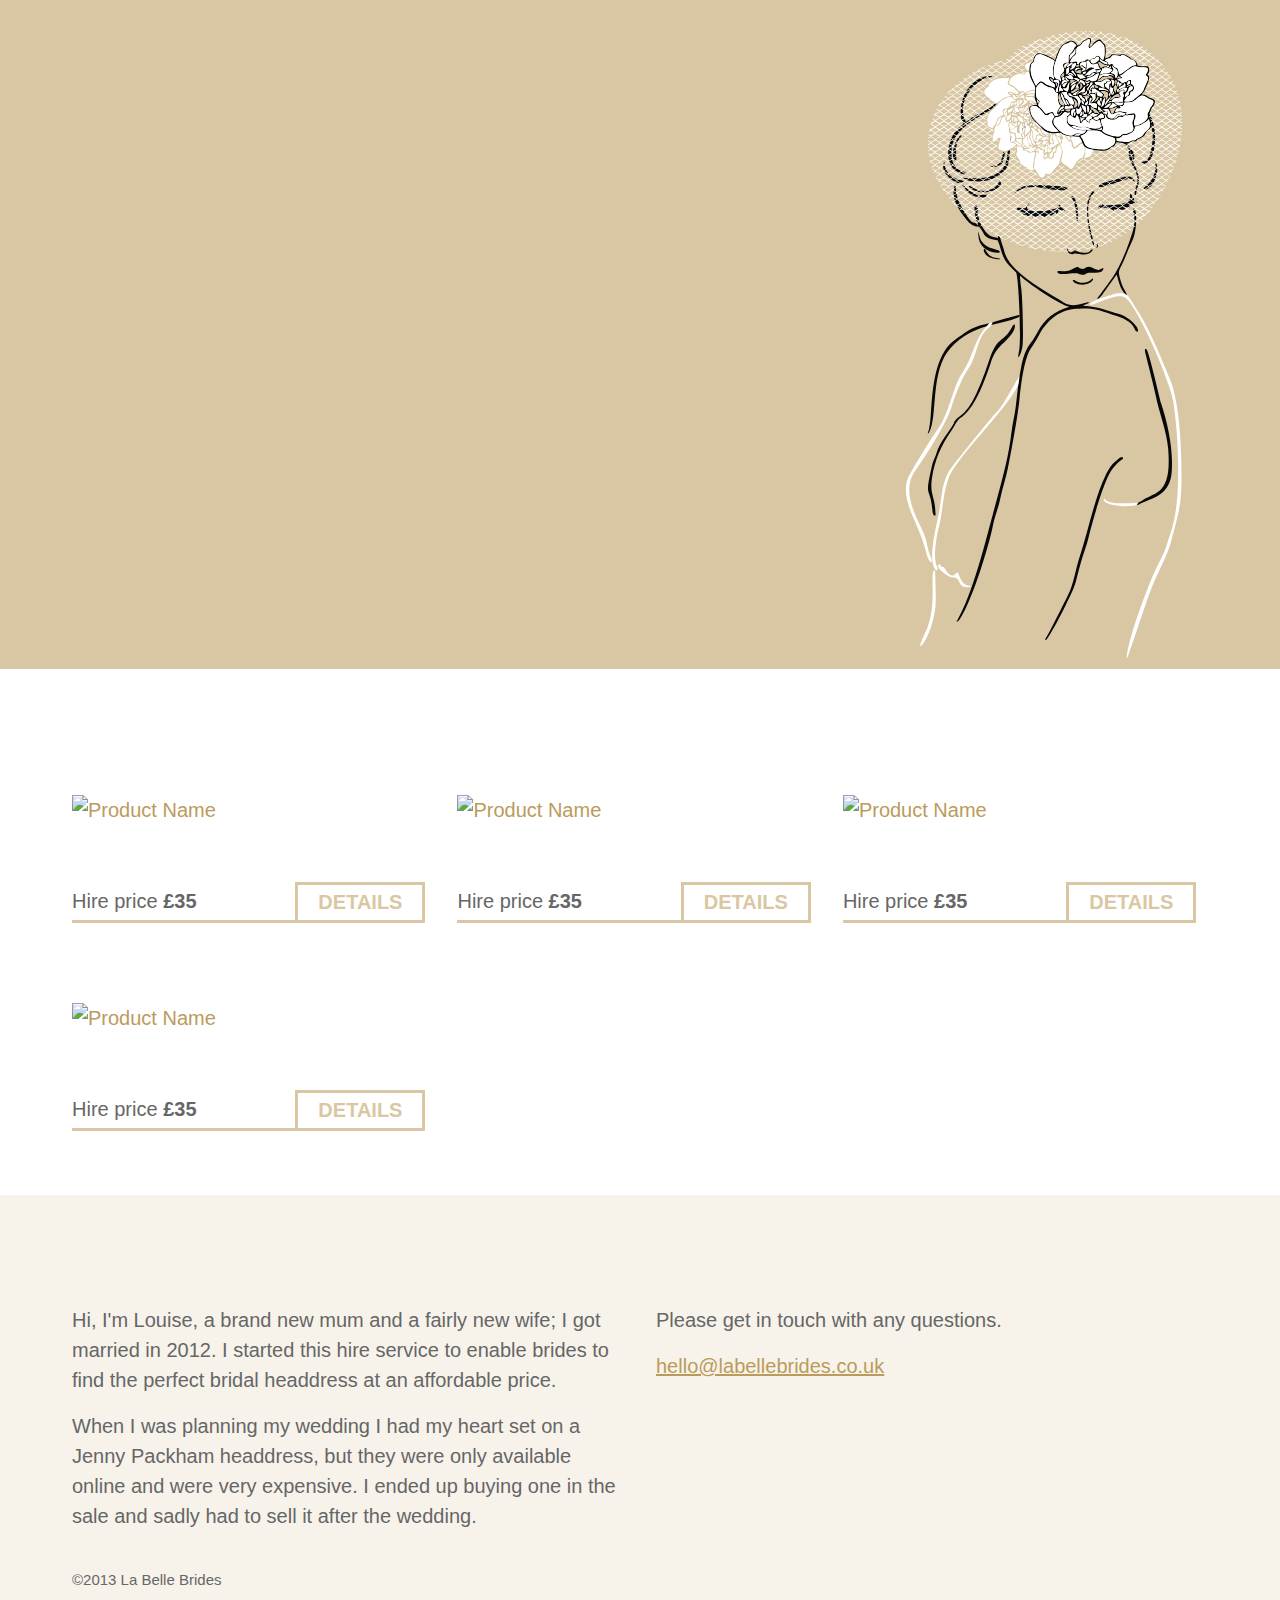
==== index.html @ 49f4bbfb "Migrating site" ====
<!DOCTYPE html>
<!--[if lt IE 7]>      <html class="no-js lt-ie9 lt-ie8 lt-ie7"> <![endif]-->
<!--[if IE 7]>         <html class="no-js lt-ie9 lt-ie8"> <![endif]-->
<!--[if IE 8]>         <html class="no-js lt-ie9"> <![endif]-->
<!--[if gt IE 8]><!--> <html class="no-js"> <!--<![endif]-->
    <head>
        <meta charset="utf-8">
        <meta http-equiv="X-UA-Compatible" content="IE=edge,chrome=1">
        <title>Jenny Packham Headdresses for Hire | La Belle Brides</title>
        <meta name="description" content="">
        <meta name="viewport" content="width=device-width">
        <link rel="stylesheet" href="/styles/compiled/base.css">
        <script src="/scripts/vendor/modernizr-2.6.2-respond-1.1.0.min.js"></script>
        <script src="/scripts/wfl.js"></script>
<!--         <link rel="stylesheet" href="http://basehold.it/16"> -->
    </head>
    <body>

        <div class="header hero-header">
            <header class="wrapper">
                <h1 class="logo">La Belle Brides</h1>
                <h2 class="strap">Designer Headdresses for hire</h2>
                <img class="hero-image" src="/images/hero-image.svg" />
            </header>
        </div>

        <div class="wrapper">

            <section class="product-list">

                <h4 class="list-title">4 headdresses available</h4>

                <article class="product-list-item">
                    <a class="product-image" href="/product-details.html">
                        <img src="http://placehold.it/600x900" alt="Product Name"/>
                    </a>
                    <h3 class="product-title">Acacia in Silver</h3>
                    <div class="product-meta">
                        <span class="product-price">Hire price <b>£35</b></span>
                        <a class="btn" href="/product-details.html">Details</a>
                    </div>
                </article>

                <article class="product-list-item">
                    <a class="product-image" href="/product-details.html">
                        <img src="http://placehold.it/600x900" alt="Product Name"/>
                    </a>
                    <h3 class="product-title">Camellia</h3>
                    <div class="product-meta">
                        <span class="product-price">Hire price <b>£35</b></span>
                        <a class="btn" href="/product-details.html">Details</a>
                    </div>
                </article>

                <article class="product-list-item">
                    <a class="product-image" href="/product-details.html">
                        <img src="http://placehold.it/600x900" alt="Product Name"/>
                    </a>
                    <h3 class="product-title">Poppy in Opal</h3>
                    <div class="product-meta">
                        <span class="product-price">Hire price <b>£35</b></span>
                        <a class="btn" href="/product-details.html">Details</a>
                    </div>
                </article>

                <article class="product-list-item">
                    <a class="product-image" href="/product-details.html">
                        <img src="http://placehold.it/600x900" alt="Product Name"/>
                    </a>
                    <h3 class="product-title">May</h3>
                    <div class="product-meta">
                        <span class="product-price">Hire price <b>£35</b></span>
                        <a class="btn" href="/product-details.html">Details</a>
                    </div>
                </article>

            </section>

        </div>

        <div class="footer">
            <div class="wrapper">
                <div class="row">
                    <div class="col-sm-6">
                        <h4>About</h4>
                        <p>Hi, I'm Louise, a brand new mum and a fairly new wife; I got married in 2012. I started this hire service to enable brides to find the perfect bridal headdress at an affordable price.</p>

                        <p>When I was planning my wedding I had my heart set on a Jenny Packham headdress, but they were only available online and were very expensive. I ended up buying one in the sale and sadly had to sell it after the wedding.</p>
                    </div>
                    <div class="col-sm-6">
                        <h4>Get in touch</h4>
                        <p>Please get in touch with any questions.</p>
                        <p><a href="mailto:louise@labellebrides.co.uk?subject=I'd like to hire Product title">hello@labellebrides.co.uk</a></p>
                    </div>
                </div>
                <footer role="complimentary">
                    <small>&copy;2013  La Belle Brides</small>
                </footer>
            </div>
        </div>

        <script src="//ajax.googleapis.com/ajax/libs/jquery/1.10.1/jquery.min.js"></script>
        <script>window.jQuery || document.write('<script src="/scripts/vendor/jquery-1.10.1.min.js"><\/script>')</script>

        <script src="/scripts/main.js"></script>

        <script>
            var _gaq=[['_setAccount','UA-XXXXX-X'],['_trackPageview']];
            (function(d,t){var g=d.createElement(t),s=d.getElementsByTagName(t)[0];
            g.src='//www.google-analytics.com/ga.js';
            s.parentNode.insertBefore(g,s)}(document,'script'));
        </script>
    </body>
</html>
---- styles/compiled/base.css ----
@import url(css/normalize.css);
*,
*:before,
*:after {
  -moz-box-sizing: border-box;
  -webkit-box-sizing: border-box;
  box-sizing: border-box; }

html {
  font-size: 16px; }

body {
  background: white;
  min-width: 20em;
  margin: 0;
  line-height: 1.5;
  font-size: 1em; }
  @media only screen and (min-width: 60em) {
    body {
      font-size: 1.25em; } }

.wrapper {
  padding: 0 16px;
  margin: 0 auto;
  max-width: 60em; }
  .wrapper:before, .wrapper:after {
    content: " ";
    /* 1 */
    display: table;
    /* 2 */ }
  .wrapper:after {
    clear: both; }
  @media only screen and (min-width: 30em) {
    .wrapper {
      padding: 0 24px; } }
  @media only screen and (min-width: 50em) {
    .wrapper {
      padding: 0 32px; } }

.pull-right {
  float: right !important; }

.pull-left {
  float: left !important; }

.container {
  margin-right: auto;
  margin-left: auto;
  padding-left: 16px;
  padding-right: 16px; }
  .container:before, .container:after {
    content: " ";
    /* 1 */
    display: table;
    /* 2 */ }
  .container:after {
    clear: both; }

.row {
  margin-left: -16px;
  margin-right: -16px; }
  .row:before, .row:after {
    content: " ";
    /* 1 */
    display: table;
    /* 2 */ }
  .row:after {
    clear: both; }

.col-xs-1,
.col-xs-2,
.col-xs-3,
.col-xs-4,
.col-xs-5,
.col-xs-6,
.col-xs-7,
.col-xs-8,
.col-xs-9,
.col-xs-10,
.col-xs-11,
.col-xs-12,
.col-sm-1,
.col-sm-2,
.col-sm-3,
.col-sm-4,
.col-sm-5,
.col-sm-6,
.col-sm-7,
.col-sm-8,
.col-sm-9,
.col-sm-10,
.col-sm-11,
.col-sm-12,
.col-md-1,
.col-md-2,
.col-md-3,
.col-md-4,
.col-md-5,
.col-md-6,
.col-md-7,
.col-md-8,
.col-md-9,
.col-md-10,
.col-md-11,
.col-md-12,
.col-lg-1,
.col-lg-2,
.col-lg-3,
.col-lg-4,
.col-lg-5,
.col-lg-6,
.col-lg-7,
.col-lg-8,
.col-lg-9,
.col-lg-10,
.col-lg-11,
.col-lg-12 {
  position: relative;
  min-height: 1px;
  padding-left: 16px;
  padding-right: 16px; }

.col-xs-1,
.col-xs-2,
.col-xs-3,
.col-xs-4,
.col-xs-5,
.col-xs-6,
.col-xs-7,
.col-xs-8,
.col-xs-9,
.col-xs-10,
.col-xs-11 {
  float: left; }

.col-xs-1 {
  width: 8.33333%; }

.col-xs-2 {
  width: 16.66667%; }

.col-xs-3 {
  width: 25%; }

.col-xs-4 {
  width: 33.33333%; }

.col-xs-5 {
  width: 41.66667%; }

.col-xs-6 {
  width: 50%; }

.col-xs-7 {
  width: 58.33333%; }

.col-xs-8 {
  width: 66.66667%; }

.col-xs-9 {
  width: 75%; }

.col-xs-10 {
  width: 83.33333%; }

.col-xs-11 {
  width: 91.66667%; }

.col-xs-12 {
  width: 100%; }

@media (min-width: 30em) {
  .container {
    max-width: 752px; }

  .col-sm-1,
  .col-sm-2,
  .col-sm-3,
  .col-sm-4,
  .col-sm-5,
  .col-sm-6,
  .col-sm-7,
  .col-sm-8,
  .col-sm-9,
  .col-sm-10,
  .col-sm-11 {
    float: left; }

  .col-sm-1 {
    width: 8.33333%; }

  .col-sm-2 {
    width: 16.66667%; }

  .col-sm-3 {
    width: 25%; }

  .col-sm-4 {
    width: 33.33333%; }

  .col-sm-5 {
    width: 41.66667%; }

  .col-sm-6 {
    width: 50%; }

  .col-sm-7 {
    width: 58.33333%; }

  .col-sm-8 {
    width: 66.66667%; }

  .col-sm-9 {
    width: 75%; }

  .col-sm-10 {
    width: 83.33333%; }

  .col-sm-11 {
    width: 91.66667%; }

  .col-sm-12 {
    width: 100%; }

  .col-sm-push-1 {
    left: 8.33333%; }

  .col-sm-push-2 {
    left: 16.66667%; }

  .col-sm-push-3 {
    left: 25%; }

  .col-sm-push-4 {
    left: 33.33333%; }

  .col-sm-push-5 {
    left: 41.66667%; }

  .col-sm-push-6 {
    left: 50%; }

  .col-sm-push-7 {
    left: 58.33333%; }

  .col-sm-push-8 {
    left: 66.66667%; }

  .col-sm-push-9 {
    left: 75%; }

  .col-sm-push-10 {
    left: 83.33333%; }

  .col-sm-push-11 {
    left: 91.66667%; }

  .col-sm-pull-1 {
    right: 8.33333%; }

  .col-sm-pull-2 {
    right: 16.66667%; }

  .col-sm-pull-3 {
    right: 25%; }

  .col-sm-pull-4 {
    right: 33.33333%; }

  .col-sm-pull-5 {
    right: 41.66667%; }

  .col-sm-pull-6 {
    right: 50%; }

  .col-sm-pull-7 {
    right: 58.33333%; }

  .col-sm-pull-8 {
    right: 66.66667%; }

  .col-sm-pull-9 {
    right: 75%; }

  .col-sm-pull-10 {
    right: 83.33333%; }

  .col-sm-pull-11 {
    right: 91.66667%; }

  .col-sm-offset-1 {
    margin-left: 8.33333%; }

  .col-sm-offset-2 {
    margin-left: 16.66667%; }

  .col-sm-offset-3 {
    margin-left: 25%; }

  .col-sm-offset-4 {
    margin-left: 33.33333%; }

  .col-sm-offset-5 {
    margin-left: 41.66667%; }

  .col-sm-offset-6 {
    margin-left: 50%; }

  .col-sm-offset-7 {
    margin-left: 58.33333%; }

  .col-sm-offset-8 {
    margin-left: 66.66667%; }

  .col-sm-offset-9 {
    margin-left: 75%; }

  .col-sm-offset-10 {
    margin-left: 83.33333%; }

  .col-sm-offset-11 {
    margin-left: 91.66667%; } }
@media (min-width: 50em) {
  .container {
    max-width: 972px; }

  .col-md-1,
  .col-md-2,
  .col-md-3,
  .col-md-4,
  .col-md-5,
  .col-md-6,
  .col-md-7,
  .col-md-8,
  .col-md-9,
  .col-md-10,
  .col-md-11 {
    float: left; }

  .col-md-1 {
    width: 8.33333%; }

  .col-md-2 {
    width: 16.66667%; }

  .col-md-3 {
    width: 25%; }

  .col-md-4 {
    width: 33.33333%; }

  .col-md-5 {
    width: 41.66667%; }

  .col-md-6 {
    width: 50%; }

  .col-md-7 {
    width: 58.33333%; }

  .col-md-8 {
    width: 66.66667%; }

  .col-md-9 {
    width: 75%; }

  .col-md-10 {
    width: 83.33333%; }

  .col-md-11 {
    width: 91.66667%; }

  .col-md-12 {
    width: 100%; }

  .col-md-push-0 {
    left: auto; }

  .col-md-push-1 {
    left: 8.33333%; }

  .col-md-push-2 {
    left: 16.66667%; }

  .col-md-push-3 {
    left: 25%; }

  .col-md-push-4 {
    left: 33.33333%; }

  .col-md-push-5 {
    left: 41.66667%; }

  .col-md-push-6 {
    left: 50%; }

  .col-md-push-7 {
    left: 58.33333%; }

  .col-md-push-8 {
    left: 66.66667%; }

  .col-md-push-9 {
    left: 75%; }

  .col-md-push-10 {
    left: 83.33333%; }

  .col-md-push-11 {
    left: 91.66667%; }

  .col-md-pull-0 {
    right: auto; }

  .col-md-pull-1 {
    right: 8.33333%; }

  .col-md-pull-2 {
    right: 16.66667%; }

  .col-md-pull-3 {
    right: 25%; }

  .col-md-pull-4 {
    right: 33.33333%; }

  .col-md-pull-5 {
    right: 41.66667%; }

  .col-md-pull-6 {
    right: 50%; }

  .col-md-pull-7 {
    right: 58.33333%; }

  .col-md-pull-8 {
    right: 66.66667%; }

  .col-md-pull-9 {
    right: 75%; }

  .col-md-pull-10 {
    right: 83.33333%; }

  .col-md-pull-11 {
    right: 91.66667%; }

  .col-md-offset-0 {
    margin-left: 0; }

  .col-md-offset-1 {
    margin-left: 8.33333%; }

  .col-md-offset-2 {
    margin-left: 16.66667%; }

  .col-md-offset-3 {
    margin-left: 25%; }

  .col-md-offset-4 {
    margin-left: 33.33333%; }

  .col-md-offset-5 {
    margin-left: 41.66667%; }

  .col-md-offset-6 {
    margin-left: 50%; }

  .col-md-offset-7 {
    margin-left: 58.33333%; }

  .col-md-offset-8 {
    margin-left: 66.66667%; }

  .col-md-offset-9 {
    margin-left: 75%; }

  .col-md-offset-10 {
    margin-left: 83.33333%; }

  .col-md-offset-11 {
    margin-left: 91.66667%; } }
@media (min-width: 60em) {
  .container {
    max-width: 1172px; }

  .col-lg-1,
  .col-lg-2,
  .col-lg-3,
  .col-lg-4,
  .col-lg-5,
  .col-lg-6,
  .col-lg-7,
  .col-lg-8,
  .col-lg-9,
  .col-lg-10,
  .col-lg-11 {
    float: left; }

  .col-lg-1 {
    width: 8.33333%; }

  .col-lg-2 {
    width: 16.66667%; }

  .col-lg-3 {
    width: 25%; }

  .col-lg-4 {
    width: 33.33333%; }

  .col-lg-5 {
    width: 41.66667%; }

  .col-lg-6 {
    width: 50%; }

  .col-lg-7 {
    width: 58.33333%; }

  .col-lg-8 {
    width: 66.66667%; }

  .col-lg-9 {
    width: 75%; }

  .col-lg-10 {
    width: 83.33333%; }

  .col-lg-11 {
    width: 91.66667%; }

  .col-lg-12 {
    width: 100%; }

  .col-lg-push-0 {
    left: auto; }

  .col-lg-push-1 {
    left: 8.33333%; }

  .col-lg-push-2 {
    left: 16.66667%; }

  .col-lg-push-3 {
    left: 25%; }

  .col-lg-push-4 {
    left: 33.33333%; }

  .col-lg-push-5 {
    left: 41.66667%; }

  .col-lg-push-6 {
    left: 50%; }

  .col-lg-push-7 {
    left: 58.33333%; }

  .col-lg-push-8 {
    left: 66.66667%; }

  .col-lg-push-9 {
    left: 75%; }

  .col-lg-push-10 {
    left: 83.33333%; }

  .col-lg-push-11 {
    left: 91.66667%; }

  .col-lg-pull-0 {
    right: auto; }

  .col-lg-pull-1 {
    right: 8.33333%; }

  .col-lg-pull-2 {
    right: 16.66667%; }

  .col-lg-pull-3 {
    right: 25%; }

  .col-lg-pull-4 {
    right: 33.33333%; }

  .col-lg-pull-5 {
    right: 41.66667%; }

  .col-lg-pull-6 {
    right: 50%; }

  .col-lg-pull-7 {
    right: 58.33333%; }

  .col-lg-pull-8 {
    right: 66.66667%; }

  .col-lg-pull-9 {
    right: 75%; }

  .col-lg-pull-10 {
    right: 83.33333%; }

  .col-lg-pull-11 {
    right: 91.66667%; }

  .col-lg-offset-0 {
    margin-left: 0; }

  .col-lg-offset-1 {
    margin-left: 8.33333%; }

  .col-lg-offset-2 {
    margin-left: 16.66667%; }

  .col-lg-offset-3 {
    margin-left: 25%; }

  .col-lg-offset-4 {
    margin-left: 33.33333%; }

  .col-lg-offset-5 {
    margin-left: 41.66667%; }

  .col-lg-offset-6 {
    margin-left: 50%; }

  .col-lg-offset-7 {
    margin-left: 58.33333%; }

  .col-lg-offset-8 {
    margin-left: 66.66667%; }

  .col-lg-offset-9 {
    margin-left: 75%; }

  .col-lg-offset-10 {
    margin-left: 83.33333%; }

  .col-lg-offset-11 {
    margin-left: 91.66667%; } }
@media (min-width: 30em) {
  .row {
    margin-bottom: 16px; } }

body {
  font-family: "josefin sans", "Merriweather Sans", "Myriad Pro", "Lucida Grande", "Lucida Sans Unicode", "Lucida Sans", Geneva, Verdana, sans-serif;
  color: #666666;
  font-weight: 300; }

.js .web-font, .js h1, .js h2, .js h3, .js h4, .js h5, .js h6, .wf-loading .web-font, .wf-loading h1, .wf-loading h2, .wf-loading h3, .wf-loading h4, .wf-loading h5, .wf-loading h6 {
  opacity: 0; }
.wf-active .web-font, .wf-active h1, .wf-active h2, .wf-active h3, .wf-active h4, .wf-active h5, .wf-active h6, .wf-inactive .web-font, .wf-inactive h1, .wf-inactive h2, .wf-inactive h3, .wf-inactive h4, .wf-inactive h5, .wf-inactive h6 {
  opacity: 1;
  -webkit-transition: opacity 0.25s ease-in-out;
  -moz-transition: opacity 0.25s ease-in-out;
  transition: opacity 0.25s ease-in-out; }
.lt-ie7.wf-loading .web-font, .lt-ie7.wf-loading h1, .lt-ie7.wf-loading h2, .lt-ie7.wf-loading h3, .lt-ie7.wf-loading h4, .lt-ie7.wf-loading h5, .lt-ie7.wf-loading h6 {
  visibility: hidden; }
.lt-ie7.wf-active .web-font, .lt-ie7.wf-active h1, .lt-ie7.wf-active h2, .lt-ie7.wf-active h3, .lt-ie7.wf-active h4, .lt-ie7.wf-active h5, .lt-ie7.wf-active h6, .lt-ie7.wf-inactive .web-font, .lt-ie7.wf-inactive h1, .lt-ie7.wf-inactive h2, .lt-ie7.wf-inactive h3, .lt-ie7.wf-inactive h4, .lt-ie7.wf-inactive h5, .lt-ie7.wf-inactive h6 {
  visibility: visible; }

p, ul, ol, dd,
img, pre, blockquote,
fieldset, legend, .form-row,
.btn,
button {
  margin: 0;
  margin-bottom: 16px; }

form, figure, table,
.product-list-item,
.product-page {
  margin-bottom: 32px; }
  @media (min-width: 30em) {
    form, figure, table,
    .product-list-item,
    .product-page {
      margin-bottom: 36px; } }
  @media (min-width: 50em) {
    form, figure, table,
    .product-list-item,
    .product-page {
      margin-bottom: 40px; } }
  @media (min-width: 60em) {
    form, figure, table,
    .product-list-item,
    .product-page {
      margin-bottom: 48px; } }

h1, h2, h3, h4, h5, h6 {
  margin: 0;
  margin-top: 32px;
  margin-bottom: 4px; }
  @media (min-width: 30em) {
    h1, h2, h3, h4, h5, h6 {
      margin-top: 36px;
      margin-bottom: 8px; } }
  @media (min-width: 50em) {
    h1, h2, h3, h4, h5, h6 {
      margin-top: 40px;
      margin-bottom: 12px;
      text-rendering: optimizeLegibility; } }
  @media (min-width: 60em) {
    h1, h2, h3, h4, h5, h6 {
      margin-top: 48px;
      margin-bottom: 16px; } }

a {
  color: #bb9b5b;
  text-decoration: none; }
  a:hover {
    color: #a18142; }
  a:active, a:focus {
    color: #a18142; }
  p a {
    padding: 0.5em;
    margin: -0.5em;
    text-decoration: underline; }
    p a:hover {
      text-decoration: none;
      background: 1; }

h1, h2, h3, h4, h5, h6 {
  font-family: "josefin sans", "Merriweather Sans", "Myriad Pro", "Lucida Grande", "Lucida Sans Unicode", "Lucida Sans", Geneva, Verdana, sans-serif;
  color: #444444;
  font-weight: 900;
  line-height: 1;
  text-transform: none; }
  h1 + h1, h1 + h2, h1 + h3, h1 + h4, h1 + h5, h1 + h6, h2 + h1, h2 + h2, h2 + h3, h2 + h4, h2 + h5, h2 + h6, h3 + h1, h3 + h2, h3 + h3, h3 + h4, h3 + h5, h3 + h6, h4 + h1, h4 + h2, h4 + h3, h4 + h4, h4 + h5, h4 + h6, h5 + h1, h5 + h2, h5 + h3, h5 + h4, h5 + h5, h5 + h6, h6 + h1, h6 + h2, h6 + h3, h6 + h4, h6 + h5, h6 + h6 {
    margin-top: 0; }

h1 {
  font-size: 2.5em; }

h2 {
  font-size: 2em; }

h3 {
  font-size: 1.75em; }

h4 {
  font-size: 1.5em; }

h5 {
  font-size: 1.25em; }

h6 {
  font-size: 1em; }

.page-title {
  font-size: 3.5em;
  line-height: 1;
  border-bottom: 0.15em solid #444444;
  padding-bottom: 0.25em; }

.lead {
  font-size: 1.5em;
  line-height: 1.25em; }

ul,
ol {
  list-style-position: outside;
  padding-left: 2em; }

li ul,
li ol {
  padding-left: 1.5em; }

ol ol {
  list-style: lower-alpha; }

nav li {
  list-style: none; }

dt {
  font-weight: bold; }

.dl-horizontal dt {
  float: left;
  clear: left;
  width: 20.25%;
  text-align: right; }
.dl-horizontal dd {
  margin-left: 22.78%; }

blockquote,
figure p {
  padding-left: 1.5em;
  border-left: 1em solid #f2f2f2;
  font-family: "Merriweather", Georgia, Cambria, "Times New Roman", Times, serif;
  font-style: italic; }

q {
  quotes: none; }

blockquote:before,
blockquote:after,
q:before,
q:after {
  content: '';
  content: none; }

cite,
figcaption {
  font-style: italic; }

figcaption {
  font-size: 0.75em;
  color: #aaaaaa; }

table {
  width: 100%; }

tr > td, tr > th {
  border: 0;
  border-bottom: 1px solid #cccccc;
  padding: 0.5em;
  padding-left: 0; }

th,
table caption {
  text-align: left;
  color: #444444; }

table caption {
  font-size: 1.25em;
  margin-top: 2rem; }

hr {
  display: block;
  height: 1px;
  border: 0;
  margin: 2rem 0;
  border-top: 1px solid #cccccc;
  padding: 0; }

abbr[title] {
  border-bottom: 1px dotted #cccccc;
  cursor: help; }

b, strong {
  font-weight: bold; }

dfn {
  font-style: italic; }

ins {
  background-color: #fef8a6;
  color: #666666;
  text-decoration: none;
  padding: .25em;
  margin: -.25em 0; }

s, del {
  text-decoration: line-through;
  color: #aaaaaa; }

mark {
  background: none;
  border-bottom: 0.25em solid #f2f2f2;
  color: #666666;
  font-style: italic;
  font-weight: bold;
  margin: -.25em 0; }

pre,
code,
kbd,
samp {
  font-family: courier, "courier new", monospace;
  line-height: 1.5;
  background: #f2f2f2; }

pre {
  padding: 0.5em 1em;
  border-radius: 0.25em; }

p code,
p samp,
p kbd {
  padding: .25em;
  margin: -.25em 0;
  border-radius: 0.25em; }

pre {
  white-space: pre;
  white-space: pre-wrap;
  word-wrap: break-word; }

small {
  font-size: 0.75em; }

sub,
sup {
  position: relative;
  font-size: 0.75em;
  line-height: 0;
  vertical-align: 1.5; }

sup {
  top: -0.5em; }

sub {
  bottom: -0.25em; }

img {
  vertical-align: middle;
  max-width: 100%;
  display: inline-block;
  height: auto; }

input,
select,
textarea {
  font-size: 1em;
  color: #666666;
  font-weight: 300;
  font-family: "josefin sans", "Merriweather Sans", "Myriad Pro", "Lucida Grande", "Lucida Sans Unicode", "Lucida Sans", Geneva, Verdana, sans-serif;
  border: 0.15em solid #cccccc;
  padding: 0.5em 0;
  background-color: white; }
  input:focus,
  select:focus,
  textarea:focus {
    border-color: #444444;
    color: #444444;
    background: white; }
  input[disabled],
  input .disabled,
  select[disabled],
  select .disabled,
  textarea[disabled],
  textarea .disabled {
    background: #f2f2f2;
    cursor: not-allowed; }

input,
select,
textarea {
  width: 100%; }
  @media (min-width: 30em) {
    input,
    select,
    textarea {
      width: 50%; } }

fieldset {
  border: 0;
  padding: 0; }

textarea {
  resize: vertical;
  width: 100%;
  padding: 0.5em 0 0 0.5em; }

legend {
  margin-top: 2rem;
  font-family: "josefin sans", "Merriweather Sans", "Myriad Pro", "Lucida Grande", "Lucida Sans Unicode", "Lucida Sans", Geneva, Verdana, sans-serif;
  font-size: 1.5em;
  font-weight: 900;
  text-transform: none;
  color: #444444; }

label {
  padding: 0.25em 0;
  display: block;
  font-family: "josefin sans", "Merriweather Sans", "Myriad Pro", "Lucida Grande", "Lucida Sans Unicode", "Lucida Sans", Geneva, Verdana, sans-serif;
  color: #444444;
  line-height: 1.25em; }
  label + input,
  label + select,
  label + textarea {
    margin-bottom: 16px; }
    fieldset label + input, .form-row label + input, .form-horizontal label + input, fieldset
    label + select, .form-row
    label + select, .form-horizontal
    label + select, fieldset
    label + textarea, .form-row
    label + textarea, .form-horizontal
    label + textarea {
      margin-bottom: 0; }

input {
  text-indent: 0.5em; }

input[type="checkbox"],
input[type="radio"] {
  min-width: 1em;
  width: 1em;
  height: 1em;
  margin: 0;
  margin-right: 0.5em; }

.btn > input[type="checkbox"], button > input[type="checkbox"],
.btn > input[type="radio"],
button > input[type="radio"] {
  margin-left: -0.5em; }

.checkbox-inline, .radio-inline {
  display: inline-block;
  float: left;
  margin-right: 2em; }

input[type="range"] {
  border: none;
  margin-left: 0;
  margin-right: 0; }
  input[type="range"]:focus {
    background: none; }

input[type="color"],
input[type="number"],
input[type="date"],
input[type="month"],
input[type="week"],
input[type="datetime"],
input[type="datetime-local"] {
  width: 25%; }

select {
  padding: 0.5em 0.5em;
  height: 2.5em; }
  select option {
    padding: 0.5em;
    border-bottom: 1px solid #cccccc; }
    select option:focus, select option:checked {
      background: #d9c7a3; }

select[multiple] {
  padding: 0;
  height: auto; }
  select[multiple] option {
    padding: 0.5em;
    height: 2.5em; }

@media (min-width: 30em) {
  .form-horizontal label {
    float: left;
    width: 25%;
    padding: 0.5em 0; }
  .form-horizontal textarea {
    width: 75%; }
  .form-horizontal button {
    margin-left: 25%; } }

.btn, button {
  display: inline-block;
  background: white;
  color: #d9c7a3;
  padding: 0.25em 1em;
  margin-right: 16px;
  font-size: 1em;
  font-family: "josefin sans", "Merriweather Sans", "Myriad Pro", "Lucida Grande", "Lucida Sans Unicode", "Lucida Sans", Geneva, Verdana, sans-serif;
  font-weight: bold;
  text-transform: uppercase;
  border: 0.15em solid #d9c7a3;
  border-radius: 0;
  vertical-align: middle;
  line-height: 1.25em;
  cursor: pointer;
  width: auto; }
  .btn:hover, button:hover, .btn:focus, button:focus, .btn.active, button.active {
    color: #d2bc91;
    border-color: #d2bc91;
    background: #faf7f2; }
  .btn:disabled, button:disabled, .btn.disabled, button.disabled {
    color: #cccccc;
    border-color: #cccccc;
    background: #eeeeee; }

/* ==========================================================================
   Helper classes
   ========================================================================== */
.ir {
  background-color: transparent;
  border: 0;
  overflow: hidden;
  *text-indent: -9999px; }

.ir:before {
  content: "";
  display: block;
  width: 0;
  height: 150%; }

.hidden {
  display: none !important;
  visibility: hidden; }

.vishid {
  border: 0;
  clip: rect(0 0 0 0);
  height: 1px;
  margin: -1px;
  overflow: hidden;
  padding: 0;
  position: absolute;
  width: 1px; }

.vishid.focusable:active,
.vishid.focusable:focus {
  clip: auto;
  height: auto;
  margin: 0;
  overflow: visible;
  position: static;
  width: auto; }

.invisible {
  visibility: hidden; }

.cf:before,
.cf:after {
  content: " ";
  display: table; }

.cf:after {
  clear: both; }

.cf {
  *zoom: 1; }

::-moz-selection {
  background: #d2bc91;
  text-shadow: none;
  color: #222222; }

::selection {
  background: #d2bc91;
  text-shadow: none;
  color: #222222; }

.chromeframe {
  margin: 0.2em 0;
  background: #ccc;
  color: #000;
  padding: 0.2em 0; }

.header {
  background: #d9c7a3; }
  .header:before, .header:after {
    content: " ";
    /* 1 */
    display: table;
    /* 2 */ }
  .header:after {
    clear: both; }

.logo {
  font-size: 2em;
  font-family: "Monsieur La Doulaise", cursive;
  font-weight: lighter;
  text-transform: lowercase;
  color: white; }
  .logo:before {
    content: ""; }

.btn-back {
  padding: 0 0.5em;
  margin-left: -0.5em;
  display: inline-block; }
  .btn-back:before {
    content: "\ffe9";
    font-size: 0.75em;
    margin-right: 0.25em; }
  .btn-back:hover {
    color: white;
    background: #e0d2b5; }

.footer {
  background: #f7f3eb;
  padding: 16px 0; }
  .footer:before, .footer:after {
    content: " ";
    /* 1 */
    display: table;
    /* 2 */ }
  .footer:after {
    clear: both; }

.product-meta {
  border-bottom: 0.15em solid #d9c7a3;
  line-height: 1.9em; }
  .product-meta .btn, .product-meta button {
    margin: 0;
    float: right; }

.product-list {
  margin-top: 16px; }
  .product-list:before, .product-list:after {
    content: " ";
    /* 1 */
    display: table;
    /* 2 */ }
  .product-list:after {
    clear: both; }
  .product-list .list-title {
    color: #aaaaaa;
    font-weight: normal;
    margin-bottom: 16px; }
  @media (min-width: 30em) {
    .product-list {
      margin-left: -16px;
      margin-right: -16px; }
      .product-list .list-title {
        padding: 0 16px; } }

@media (min-width: 30em) {
  .product-list-item {
    width: 50%;
    float: left;
    padding: 16px 16px; } }
@media (min-width: 50em) {
  .product-list-item {
    width: 33%; } }
.product-list-item .product-title {
  font-size: 1.25em;
  margin-top: 0; }

.modal {
  display: none; }
  .modal:target {
    display: block; }
  .modal .modal-content {
    max-width: 40em;
    border-top: 1px dotted #d9c7a3; }

.hero-header {
  text-align: center; }
  .hero-header .logo {
    font-size: 4em; }
  .hero-header .strap {
    font-size: 1.5em; }
  @media (min-width: 30em) {
    .hero-header {
      text-align: left; }
      .hero-header .logo, .hero-header .strap {
        float: left;
        width: 60%; }
      .hero-header .logo {
        margin-left: 0.15em; }
      .hero-header .strap {
        font-size: 2.5em;
        font-size: 7vmin; }
      .hero-header .hero-image {
        max-width: 25%;
        margin-left: 12%;
        margin-top: 1em; } }

.hero-image {
  max-width: 40%;
  margin-bottom: 0; }

.strap {
  text-transform: uppercase;
  font-weight: 100; }

.product-page .product-title {
  font-size: 1.5em;
  margin-bottom: 16px; }
@media (min-width: 50em) {
  .product-page {
    padding: 0 16px;
    padding-left: 32px; }
    .product-page .product-title {
      font-size: 2.25em;
      margin-bottom: 32px; }
    .product-page .product-details,
    .product-page .product-images {
      float: left; }
    .product-page .product-details {
      width: 30%; }
    .product-page .product-images {
      width: 68%;
      margin-left: 2%; } }

.product-images {
  margin-top: 32px;
  margin-left: -16px;
  margin-right: -16px; }
  @media (min-width: 50em) {
    .product-images {
      margin: 0; }
      .product-images img {
        margin-bottom: 32px; } }
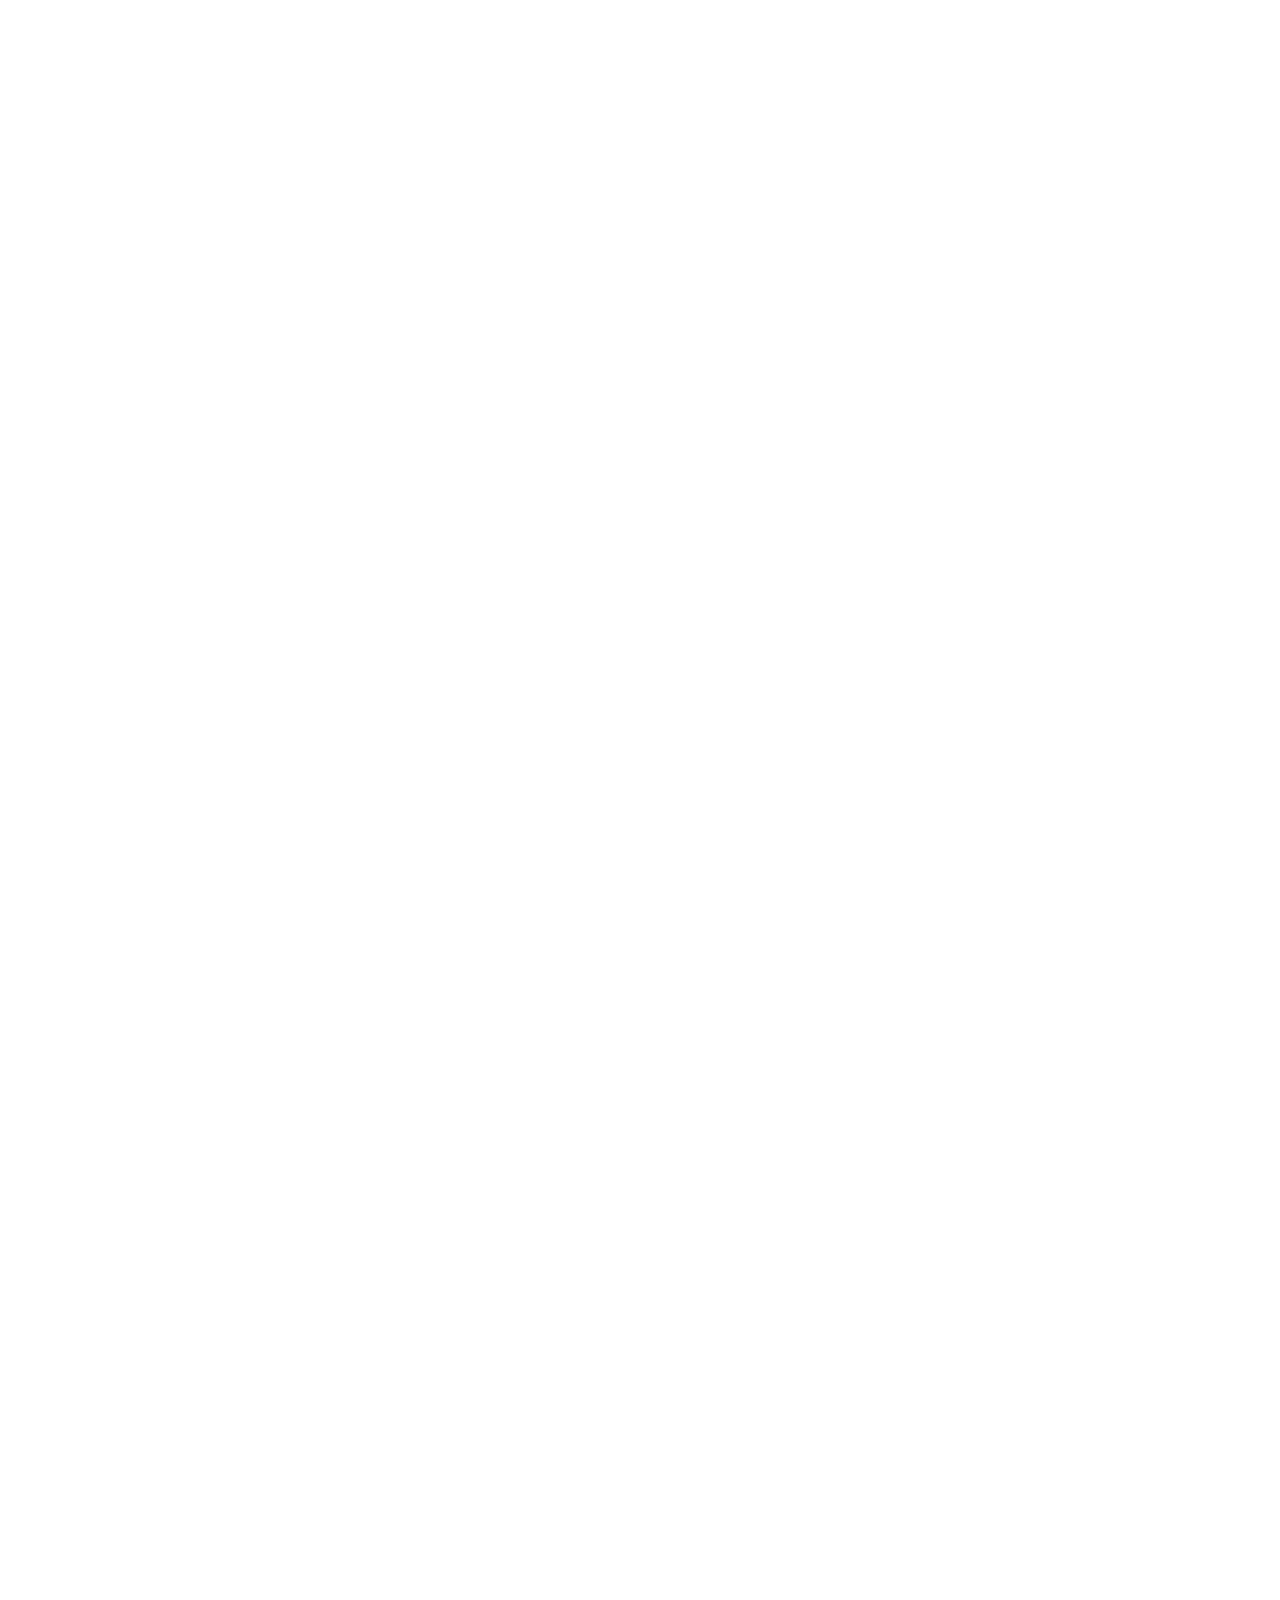
==== commit 880c0287: "v2" ====
--- a/index.html
+++ b/index.html
@@ -8,100 +8,123 @@
         <meta http-equiv="X-UA-Compatible" content="IE=edge,chrome=1">
         <title>Jenny Packham Headdresses for Hire | La Belle Brides</title>
         <meta name="description" content="">
-        <meta name="viewport" content="width=device-width">
+        <meta name="viewport" content="width=device-width, initial-scale=1.0">
         <link rel="stylesheet" href="/styles/compiled/base.css">
         <script src="/scripts/vendor/modernizr-2.6.2-respond-1.1.0.min.js"></script>
         <script src="/scripts/wfl.js"></script>
-<!--         <link rel="stylesheet" href="http://basehold.it/16"> -->
     </head>
     <body>
 
         <div class="header hero-header">
             <header class="wrapper">
-                <h1 class="logo">La Belle Brides</h1>
-                <h2 class="strap">Designer Headdresses for hire</h2>
-                <img class="hero-image" src="/images/hero-image.svg" />
+                <h1 class="logo"><img src="/images/logo.png" alt="La Belle Brides"></h1>
+                <h2 class="strap">Designer <br/>Headdresses <br/><em>for hire</em></h2>
+                <img class="hero-image" src="/images/hero-image.png" />
             </header>
         </div>
 
         <div class="wrapper">
 
-            <section class="product-list">
+            <section id="headdresses" class="product-list product-list-odd">
 
-                <h4 class="list-title">4 headdresses available</h4>
+                <h4 class="list-title">5 headdresses available</h4>
 
                 <article class="product-list-item">
-                    <a class="product-image" href="/product-details.html">
-                        <img src="http://placehold.it/600x900" alt="Product Name"/>
+                    <a class="product-image" href="/headdresses/acacia-silver-jenny-packham.html">
+                        <img src="/images/headdresses/1-front.jpg" alt="Acacia in Silver, headdress by Jenny Packham"/>
                     </a>
                     <h3 class="product-title">Acacia in Silver</h3>
                     <div class="product-meta">
-                        <span class="product-price">Hire price <b>£35</b></span>
-                        <a class="btn" href="/product-details.html">Details</a>
+                        <span class="product-price">Hire price <b>£45</b></span>
+                        <a class="btn" href="/headdresses/acacia-silver-jenny-packham.html">Details</a>
                     </div>
                 </article>
 
                 <article class="product-list-item">
-                    <a class="product-image" href="/product-details.html">
-                        <img src="http://placehold.it/600x900" alt="Product Name"/>
+                    <a class="product-image" href="/headdresses/camellia-jenny-packham.html">
+                        <img src="/images/headdresses/2-front.jpg" alt="Camellia, headdress by Jenny Packham"/>
                     </a>
                     <h3 class="product-title">Camellia</h3>
                     <div class="product-meta">
-                        <span class="product-price">Hire price <b>£35</b></span>
-                        <a class="btn" href="/product-details.html">Details</a>
+                        <span class="product-price">Hire price <b>£45</b></span>
+                        <a class="btn" href="/headdresses/camellia-jenny-packham.html">Details</a>
                     </div>
                 </article>
 
                 <article class="product-list-item">
-                    <a class="product-image" href="/product-details.html">
-                        <img src="http://placehold.it/600x900" alt="Product Name"/>
+                    <a class="product-image" href="/headdresses/poppy-jenny-packham.html">
+                        <img src="/images/headdresses/3-front.jpg" alt="Poppy in Opal, headdress by Jenny Packham"/>
                     </a>
                     <h3 class="product-title">Poppy in Opal</h3>
                     <div class="product-meta">
-                        <span class="product-price">Hire price <b>£35</b></span>
-                        <a class="btn" href="/product-details.html">Details</a>
+                        <span class="product-price">Hire price <b>£45</b></span>
+                        <a class="btn" href="/headdresses/poppy-jenny-packham.html">Details</a>
                     </div>
                 </article>
 
                 <article class="product-list-item">
-                    <a class="product-image" href="/product-details.html">
-                        <img src="http://placehold.it/600x900" alt="Product Name"/>
+                    <a class="product-image" href="/headdresses/may-jenny-packham.html">
+                        <img src="/images/headdresses/5-front.jpg" alt="May, headdress by Jenny Packham"/>
                     </a>
                     <h3 class="product-title">May</h3>
                     <div class="product-meta">
                         <span class="product-price">Hire price <b>£35</b></span>
-                        <a class="btn" href="/product-details.html">Details</a>
+                        <a class="btn" href="/headdresses/may-jenny-packham.html">Details</a>
                     </div>
                 </article>
 
+                <article class="product-list-item">
+                    <a class="product-image" href="/headdresses/gardenia-polly-edwards.html">
+                        <img src="/images/headdresses/4-front.jpg" alt="Gardenia, headdress by Polly Edwards"/>
+                    </a>
+                    <h3 class="product-title">Gardenia</h3>
+                    <div class="product-meta">
+                        <span class="product-price">Hire price <b>£35</b></span>
+                        <a class="btn" href="/headdresses/gardenia-polly-edwards.html">Details</a>
+                    </div>
+                </article>
+                <div class="product-list-item blank"><img src="/images/blank-cross.png"/></div>
             </section>
 
         </div>
 
-        <div class="footer">
+        <div class="footer footer-content">
             <div class="wrapper">
                 <div class="row">
                     <div class="col-sm-6">
-                        <h4>About</h4>
-                        <p>Hi, I'm Louise, a brand new mum and a fairly new wife; I got married in 2012. I started this hire service to enable brides to find the perfect bridal headdress at an affordable price.</p>
-
-                        <p>When I was planning my wedding I had my heart set on a Jenny Packham headdress, but they were only available online and were very expensive. I ended up buying one in the sale and sadly had to sell it after the wedding.</p>
+                        <h4>How to hire</h4>
+                        <ol>
+                            <li>Find the headdress you want.</li>
+                            <li>Make payment to reserve the headdress.</li>
+                            <li>The headdress gets delivered to you, ready for your big day.</li>
+                            <li>After your wedding, you post it back to me.</li>
+                        </ol>
+                        <a class="btn" href="/hire.html">Hire</a>
                     </div>
                     <div class="col-sm-6">
-                        <h4>Get in touch</h4>
-                        <p>Please get in touch with any questions.</p>
-                        <p><a href="mailto:louise@labellebrides.co.uk?subject=I'd like to hire Product title">hello@labellebrides.co.uk</a></p>
+                        <h4>Hire from who?</h4>
+                        <p><img class="avatar" width="25%" src="/images/louise-dress.jpg" alt="Louise and her daughter, Summer" />Hi, I'm Louise, I started this hire service to enable brides to find the perfect headdress at an affordable price. I live in Faversham, Kent and if you live nearby we can arrange a trial fitting.</p>
+                        <a class="btn" href="/about.html">About me</a>
                     </div>
                 </div>
+                <hr/>
                 <footer role="complimentary">
                     <small>&copy;2013  La Belle Brides</small>
+                    <div class="fb-like pull-right" data-colorscheme="light" data-href="https://labellebrides.com" data-width="200px" data-layout="button_count" data-action="like" data-show-faces="false" data-share="true"></div>
                 </footer>
             </div>
         </div>
 
         <script src="//ajax.googleapis.com/ajax/libs/jquery/1.10.1/jquery.min.js"></script>
         <script>window.jQuery || document.write('<script src="/scripts/vendor/jquery-1.10.1.min.js"><\/script>')</script>
-
+        <div id="fb-root"></div>
+        <script>(function(d, s, id) {
+          var js, fjs = d.getElementsByTagName(s)[0];
+          if (d.getElementById(id)) return;
+          js = d.createElement(s); js.id = id;
+          js.src = "//connect.facebook.net/en_GB/all.js#xfbml=1";
+          fjs.parentNode.insertBefore(js, fjs);
+        }(document, 'script', 'facebook-jssdk'));</script>
         <script src="/scripts/main.js"></script>
 
         <script>
--- a/styles/compiled/base.css
+++ b/styles/compiled/base.css
@@ -649,16 +649,16 @@
   color: #666666;
   font-weight: 300; }
 
-.js .web-font, .js h1, .js h2, .js h3, .js h4, .js h5, .js h6, .wf-loading .web-font, .wf-loading h1, .wf-loading h2, .wf-loading h3, .wf-loading h4, .wf-loading h5, .wf-loading h6 {
+.js .web-font, .js body, .wf-loading .web-font, .wf-loading body {
   opacity: 0; }
-.wf-active .web-font, .wf-active h1, .wf-active h2, .wf-active h3, .wf-active h4, .wf-active h5, .wf-active h6, .wf-inactive .web-font, .wf-inactive h1, .wf-inactive h2, .wf-inactive h3, .wf-inactive h4, .wf-inactive h5, .wf-inactive h6 {
+.no-js .web-font, .no-js body, .wf-active .web-font, .wf-active body, .wf-inactive .web-font, .wf-inactive body {
   opacity: 1;
   -webkit-transition: opacity 0.25s ease-in-out;
   -moz-transition: opacity 0.25s ease-in-out;
   transition: opacity 0.25s ease-in-out; }
-.lt-ie7.wf-loading .web-font, .lt-ie7.wf-loading h1, .lt-ie7.wf-loading h2, .lt-ie7.wf-loading h3, .lt-ie7.wf-loading h4, .lt-ie7.wf-loading h5, .lt-ie7.wf-loading h6 {
+.lt-ie7.wf-loading .web-font, .lt-ie7.wf-loading body {
   visibility: hidden; }
-.lt-ie7.wf-active .web-font, .lt-ie7.wf-active h1, .lt-ie7.wf-active h2, .lt-ie7.wf-active h3, .lt-ie7.wf-active h4, .lt-ie7.wf-active h5, .lt-ie7.wf-active h6, .lt-ie7.wf-inactive .web-font, .lt-ie7.wf-inactive h1, .lt-ie7.wf-inactive h2, .lt-ie7.wf-inactive h3, .lt-ie7.wf-inactive h4, .lt-ie7.wf-inactive h5, .lt-ie7.wf-inactive h6 {
+.no-js .web-font, .no-js body, .lt-ie7.wf-active .web-font, .lt-ie7.wf-active body, .lt-ie7.wf-inactive .web-font, .lt-ie7.wf-inactive body {
   visibility: visible; }
 
 p, ul, ol, dd,
@@ -762,7 +762,7 @@
 ul,
 ol {
   list-style-position: outside;
-  padding-left: 2em; }
+  padding-left: 1.5em; }
 
 li ul,
 li ol {
@@ -833,7 +833,7 @@
   height: 1px;
   border: 0;
   margin: 2rem 0;
-  border-top: 1px solid #cccccc;
+  border-top: 2px solid #d9c7a3;
   padding: 0; }
 
 abbr[title] {
@@ -911,6 +911,11 @@
   display: inline-block;
   height: auto; }
 
+.avatar {
+  float: left;
+  margin-right: 1em;
+  border-radius: 0.25em; }
+
 input,
 select,
 textarea {
@@ -918,7 +923,7 @@
   color: #666666;
   font-weight: 300;
   font-family: "josefin sans", "Merriweather Sans", "Myriad Pro", "Lucida Grande", "Lucida Sans Unicode", "Lucida Sans", Geneva, Verdana, sans-serif;
-  border: 0.15em solid #cccccc;
+  border: 2px solid #cccccc;
   padding: 0.5em 0;
   background-color: white; }
   input:focus,
@@ -1047,24 +1052,24 @@
 
 .btn, button {
   display: inline-block;
-  background: white;
-  color: #d9c7a3;
-  padding: 0.25em 1em;
+  background: transparent;
+  color: #d2bc91;
+  padding: 0.5em 1em 0.25em;
   margin-right: 16px;
   font-size: 1em;
   font-family: "josefin sans", "Merriweather Sans", "Myriad Pro", "Lucida Grande", "Lucida Sans Unicode", "Lucida Sans", Geneva, Verdana, sans-serif;
   font-weight: bold;
   text-transform: uppercase;
-  border: 0.15em solid #d9c7a3;
+  border: 2px solid #d2bc91;
   border-radius: 0;
   vertical-align: middle;
   line-height: 1.25em;
   cursor: pointer;
   width: auto; }
   .btn:hover, button:hover, .btn:focus, button:focus, .btn.active, button.active {
-    color: #d2bc91;
-    border-color: #d2bc91;
-    background: #faf7f2; }
+    color: #c3a66d;
+    border-color: #cab17f;
+    background: #f7f3eb; }
   .btn:disabled, button:disabled, .btn.disabled, button.disabled {
     color: #cccccc;
     border-color: #cccccc;
@@ -1139,7 +1144,7 @@
   padding: 0.2em 0; }
 
 .header {
-  background: #d9c7a3; }
+  background: #f0d2c9; }
   .header:before, .header:after {
     content: " ";
     /* 1 */
@@ -1149,8 +1154,8 @@
     clear: both; }
 
 .logo {
-  font-size: 2em;
-  font-family: "Monsieur La Doulaise", cursive;
+  font-size: 1.5em;
+  font-family: "Damion", cursive;
   font-weight: lighter;
   text-transform: lowercase;
   color: white; }
@@ -1161,16 +1166,14 @@
   padding: 0 0.5em;
   margin-left: -0.5em;
   display: inline-block; }
-  .btn-back:before {
-    content: "\ffe9";
-    font-size: 0.75em;
-    margin-right: 0.25em; }
   .btn-back:hover {
     color: white;
-    background: #e0d2b5; }
+    background: rbga(255, 255, 255, 0.5); }
+  .btn-back img {
+    width: 3.5em;
+    margin: .25em 0; }
 
 .footer {
-  background: #f7f3eb;
   padding: 16px 0; }
   .footer:before, .footer:after {
     content: " ";
@@ -1180,12 +1183,17 @@
   .footer:after {
     clear: both; }
 
+.footer-content {
+  background: #f7f3eb; }
+
 .product-meta {
-  border-bottom: 0.15em solid #d9c7a3;
-  line-height: 1.9em; }
+  border-bottom: 2px solid #d9c7a3;
+  line-height: 1.85em; }
   .product-meta .btn, .product-meta button {
     margin: 0;
-    float: right; }
+    float: right;
+    position: relative;
+    top: -0.25em; }
 
 .product-list {
   margin-top: 16px; }
@@ -1218,21 +1226,52 @@
 .product-list-item .product-title {
   font-size: 1.25em;
   margin-top: 0; }
+.product-list-item.blank {
+  display: none; }
+  @media (min-width: 30em) {
+    .product-list-item.blank {
+      display: block; } }
 
 .modal {
-  display: none; }
+  position: absolute;
+  left: -100%;
+  opacity: 0;
+  -webkit-transition: opacity .25s ease-in;
+  -moz-transition: opacity .25s ease-in;
+  -o-transition: opacity .25s ease-in;
+  transition: opacity .25s ease-in;
+  height: 0;
+  overflow: hidden; }
   .modal:target {
-    display: block; }
+    position: relative;
+    left: 0;
+    opacity: 1;
+    height: auto; }
   .modal .modal-content {
     max-width: 40em;
     border-top: 1px dotted #d9c7a3; }
+  .modal .btn-dismiss {
+    font-size: 2em;
+    padding: 0em;
+    margin-top: -0.25em;
+    width: 1.25em;
+    height: 1.25em;
+    line-height: 1;
+    border-width: 2px;
+    text-align: center; }
 
 .hero-header {
-  text-align: center; }
+  text-align: center;
+  border-bottom: 1em solid #f7f3eb; }
   .hero-header .logo {
-    font-size: 4em; }
+    font-size: 2em; }
+    .hero-header .logo img {
+      max-width: 50%;
+      width: 7em; }
   .hero-header .strap {
-    font-size: 1.5em; }
+    font-size: 2em; }
+    .hero-header .strap br {
+      display: none; }
   @media (min-width: 30em) {
     .hero-header {
       text-align: left; }
@@ -1240,25 +1279,42 @@
         float: left;
         width: 60%; }
       .hero-header .logo {
-        margin-left: 0.15em; }
+        margin-left: -0.25em; }
+        .hero-header .logo img {
+          max-width: 60%;
+          width: 5em; }
       .hero-header .strap {
-        font-size: 2.5em;
-        font-size: 7vmin; }
+        font-size: 3em; }
+        .hero-header .strap br {
+          display: block; }
       .hero-header .hero-image {
-        max-width: 25%;
-        margin-left: 12%;
+        max-width: 27%;
+        margin-left: 10%;
         margin-top: 1em; } }
+  @media (min-width: 50em) {
+    .hero-header .logo {
+      font-size: 3em; }
+      .hero-header .logo img {
+        max-width: 50%; }
+    .hero-header .strap {
+      font-size: 5em; }
+      .hero-header .strap br {
+        display: block; } }
 
 .hero-image {
   max-width: 40%;
   margin-bottom: 0; }
 
 .strap {
-  text-transform: uppercase;
   font-weight: 100; }
 
 .product-page .product-title {
   font-size: 1.5em;
+  margin-bottom: 16px; }
+.product-page .product-images {
+  margin-top: 24px;
+  margin-left: -16px;
+  margin-right: -16px;
   margin-bottom: 16px; }
 @media (min-width: 50em) {
   .product-page {
@@ -1274,14 +1330,18 @@
       width: 30%; }
     .product-page .product-images {
       width: 68%;
-      margin-left: 2%; } }
-
-.product-images {
-  margin-top: 32px;
-  margin-left: -16px;
-  margin-right: -16px; }
-  @media (min-width: 50em) {
-    .product-images {
-      margin: 0; }
-      .product-images img {
+      margin: 0;
+      margin-right: 2%;
+      margin-left: -16px; }
+      .product-page .product-images img {
         margin-bottom: 32px; } }
+@media (max-width: 50em) {
+  .product-page .product-images .col-sm-12 {
+    margin-bottom: 16px; } }
+@media (max-width: 30em) {
+  .product-page .product-images .col-sm-12 {
+    margin-bottom: 0; }
+  .product-page .product-images [class*="col-"] {
+    padding: 0; }
+    .product-page .product-images [class*="col-"] img {
+      margin: 0; } }
